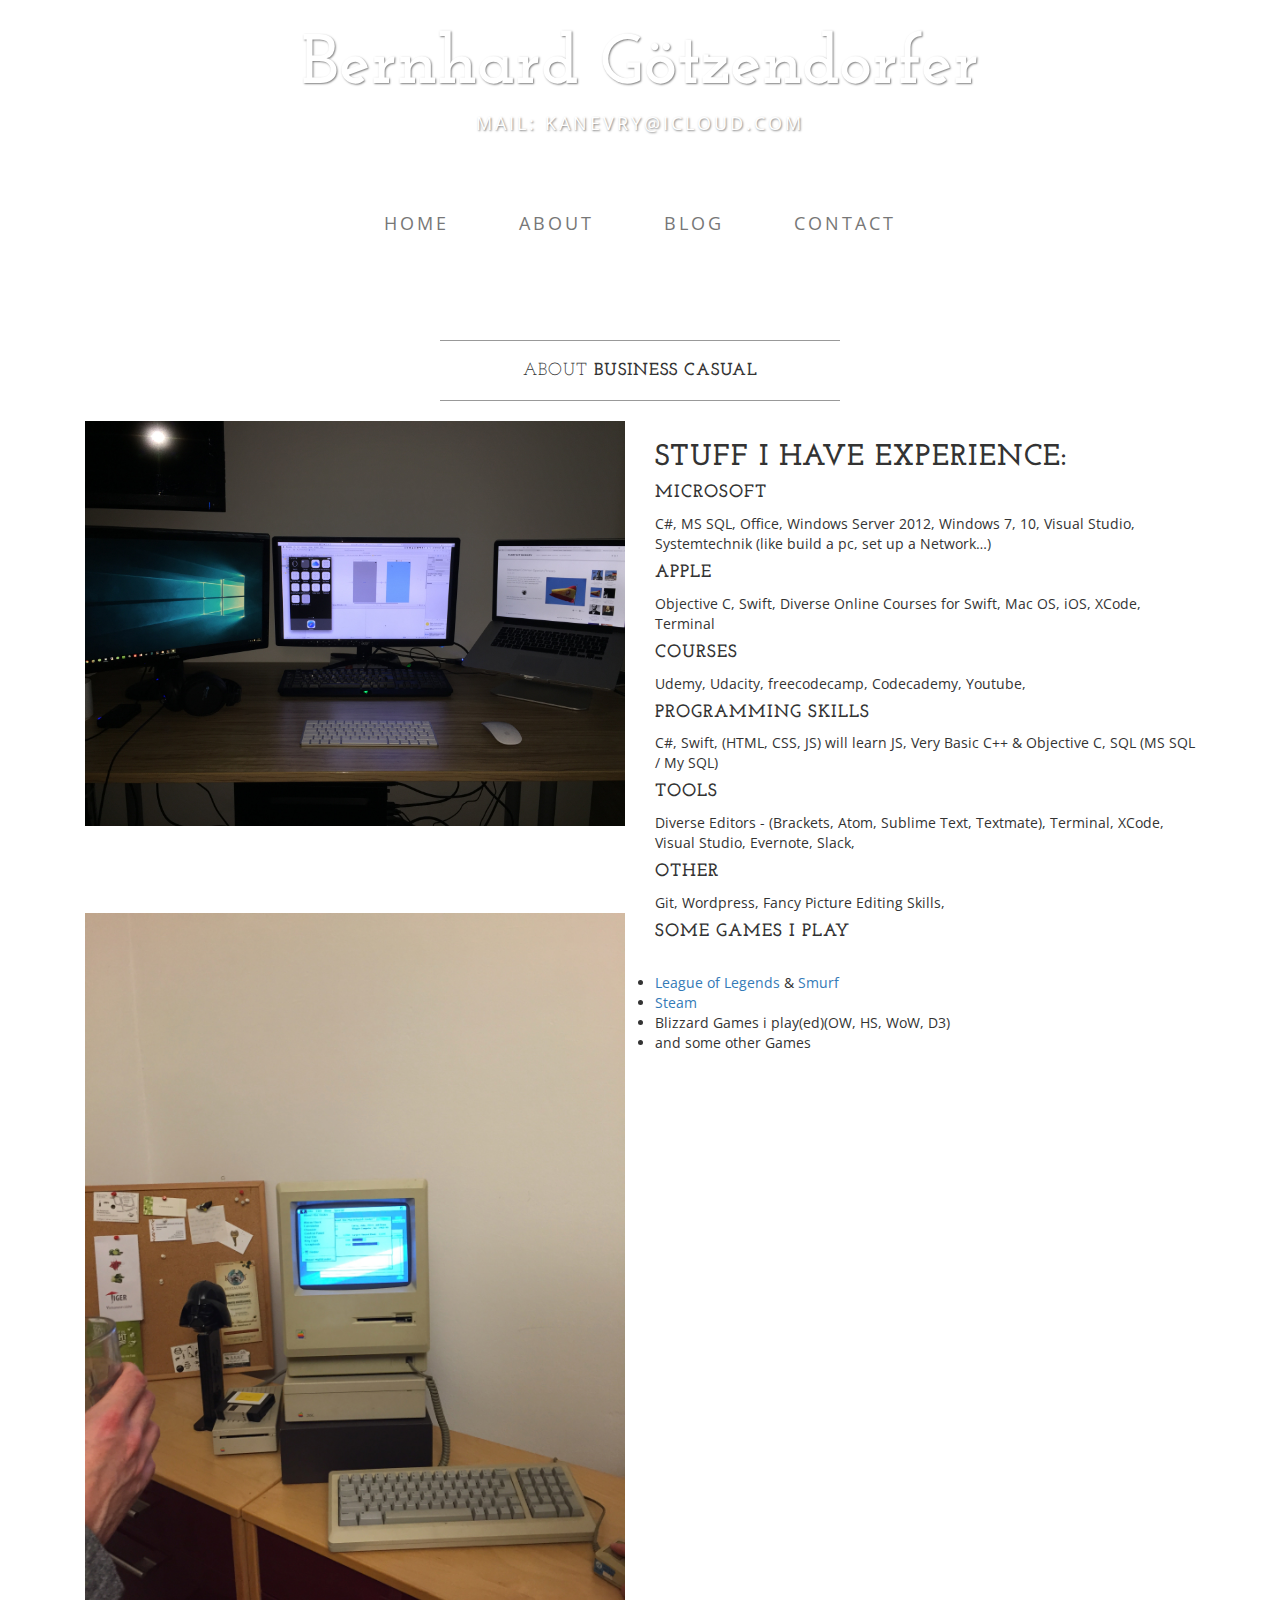
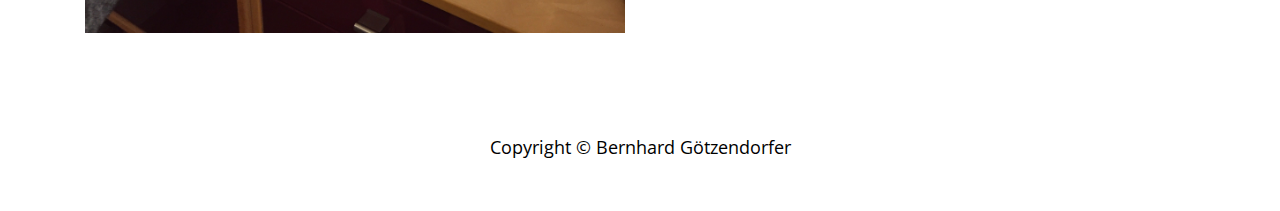
==== about.html @ b005442d "Work in progress" ====
<!DOCTYPE html>
<html lang="en">

<head>

    <meta charset="utf-8">
    <meta http-equiv="X-UA-Compatible" content="IE=edge">
    <meta name="viewport" content="width=device-width, initial-scale=1">
    <meta name="description" content="">
    <meta name="author" content="">

    <title>Bernhard Götzendorfer</title>

    <!-- Bootstrap Core CSS -->
    <link href="css/bootstrap.min.css" rel="stylesheet">

    <!-- Custom CSS -->
    <link href="css/business-casual.css" rel="stylesheet">

    <!-- Fonts -->
    <link href="http://fonts.googleapis.com/css?family=Open+Sans:300italic,400italic,600italic,700italic,800italic,400,300,600,700,800" rel="stylesheet" type="text/css">
    <link href="http://fonts.googleapis.com/css?family=Josefin+Slab:100,300,400,600,700,100italic,300italic,400italic,600italic,700italic" rel="stylesheet" type="text/css">

    <!-- HTML5 Shim and Respond.js IE8 support of HTML5 elements and media queries -->
    <!-- WARNING: Respond.js doesn't work if you view the page via file:// -->
    <!--[if lt IE 9]>
        <script src="https://oss.maxcdn.com/libs/html5shiv/3.7.0/html5shiv.js"></script>
        <script src="https://oss.maxcdn.com/libs/respond.js/1.4.2/respond.min.js"></script>
    <![endif]-->

</head>

<body>

    <div class="brand">Bernhard Götzendorfer</div>
    <div class="address-bar">Mail: Kanevry@icloud.com</div>

    <!-- Navigation -->
    <nav class="navbar navbar-default" role="navigation">
        <div class="container">
            <!-- Brand and toggle get grouped for better mobile display -->
            <div class="navbar-header">
                <button type="button" class="navbar-toggle" data-toggle="collapse" data-target="#bs-example-navbar-collapse-1">
                    <span class="sr-only">Toggle navigation</span>
                    <span class="icon-bar"></span>
                    <span class="icon-bar"></span>
                    <span class="icon-bar"></span>
                </button>
                <!-- navbar-brand is hidden on larger screens, but visible when the menu is collapsed -->
                <a class="navbar-brand" href="index.html">Bernhard Götzendorfer</a>
            </div>
            <!-- Collect the nav links, forms, and other content for toggling -->
            <div class="collapse navbar-collapse" id="bs-example-navbar-collapse-1">
                <ul class="nav navbar-nav">
                    <li>
                        <a href="index.html">Home</a>
                    </li>
                    <li>
                        <a href="about.html">About</a>
                    </li>
                    <li>
                        <a href="blog.html">Blog</a>
                    </li>
                    <li>
                        <a href="contact.html">Contact</a>
                    </li>
                </ul>
            </div>
            <!-- /.navbar-collapse -->
        </div>
        <!-- /.container -->
    </nav>

    <div class="container">

        <div class="row">
            <div class="box">
                <div class="col-lg-12">
                    <hr>
                    <h2 class="intro-text text-center">About
                        <strong>business casual</strong>
                    </h2>
                    <hr>
                </div>
                <div class="col-md-6">
                    <img class="img-responsive img-border-left" src="img/slide-3.jpg" alt="">
                </div>
                <div class="col-md-6">
                    <h2>Stuff I have experience:</h2>

                    <h4>Microsoft</h4>
                    C#, MS SQL, Office, Windows Server 2012, Windows 7, 10, Visual Studio, Systemtechnik  (like build a pc, set up a Network…)
                    <br>
                    <h4>Apple</h4>
                    Objective C, Swift, Diverse Online Courses for Swift, Mac OS, iOS, XCode, Terminal
                    <br>
                    <h4>Courses</h4>
                    Udemy, Udacity, freecodecamp, Codecademy, Youtube,
                    <br>
                    <h4>Programming Skills</h4>
                    C#, Swift, (HTML, CSS, JS) will learn JS, Very Basic C++ &amp; Objective C, SQL (MS SQL / My SQL)
                    <br>
                    <h4>Tools</h4>
                    Diverse Editors - (Brackets, Atom, Sublime Text, Textmate), Terminal, XCode, Visual Studio, Evernote, Slack,
                    <br>
                    <h4>Other</h4>
                    Git, Wordpress, Fancy Picture Editing Skills,

                </div>
                <div class="clearfix"></div>

                 <div class="col-md-6">
                    <img class="img-responsive img-border-right" src="img/slide-1.jpg" alt="">
                </div>
                <div class="col-md-6">
                    <h4>Some Games i play</h4><br>

                    <li><a href="http://www.lolking.net/summoner/euw/23547182" target="_blank">League of Legends</a> &amp; <a href="http://www.lolking.net/summoner/euw/49654407" target="_blank">Smurf</a>
                    <li><a href="http://steamcommunity.com/profiles/76561198051565620" target="_blank">Steam</a>
                    <li>Blizzard Games i play(ed)(OW, HS, WoW, D3)
                    <li> and some other Games
                </div>
                <div class="clearfix"></div>


            </div>
        </div>

        <!--
        <div class="row">
            <div class="box">
                <div class="col-lg-12">
                    <hr>
                    <h2 class="intro-text text-center">Our
                        <strong>Team</strong>
                    </h2>
                    <hr>
                </div>
                <div class="col-sm-4 text-center">
                    <img class="img-responsive" src="http://placehold.it/750x450" alt="">
                    <h3>John Smith
                        <small>Job Title</small>
                    </h3>
                </div>
                <div class="col-sm-4 text-center">
                    <img class="img-responsive" src="http://placehold.it/750x450" alt="">
                    <h3>John Smith
                        <small>Job Title</small>
                    </h3>
                </div>
                <div class="col-sm-4 text-center">
                    <img class="img-responsive" src="http://placehold.it/750x450" alt="">
                    <h3>John Smith
                        <small>Job Title</small>
                    </h3>
                </div>
                <div class="clearfix"></div>
            </div>
        </div>
    -->
    </div>
    <!-- /.container -->

    <footer>
        <div class="container">
            <div class="row">
                <div class="col-lg-12 text-center">
                    <p>Copyright &copy; Bernhard Götzendorfer</p>
                </div>
            </div>
        </div>
    </footer>

    <!-- jQuery -->
    <script src="js/jquery.js"></script>

    <!-- Bootstrap Core JavaScript -->
    <script src="js/bootstrap.min.js"></script>

</body>

</html>
---- css/business-casual.css ----
/*!
 * Start Bootstrap - Business Casual Bootstrap Theme (http://startbootstrap.com)
 * Code licensed under the Apache License v2.0.
 * For details, see http://www.apache.org/licenses/LICENSE-2.0.
 */

body {
    font-family: "Open Sans","Helvetica Neue",Helvetica,Arial,sans-serif;
    background: url('../img/bg.jpg') no-repeat center center fixed;
    -webkit-background-size: cover;
    -moz-background-size: cover;
    background-size: cover;
    -o-background-size: cover;
}

h1,
h2,
h3,
h4,
h5,
h6 {
    text-transform: uppercase;
    font-family: "Josefin Slab","Helvetica Neue",Helvetica,Arial,sans-serif;
    font-weight: 700;
    letter-spacing: 1px;
}

p {
    font-size: 1.25em;
    line-height: 1.6;
    color: #000;
}

hr {
    max-width: 400px;
    border-color: #999999;
}

.brand,
.address-bar {
    display: none;
}

.navbar-brand {
    text-transform: uppercase;
    font-weight: 900;
    letter-spacing: 2px;
}

.navbar-nav {
    text-transform: uppercase;
    font-weight: 400;
    letter-spacing: 3px;
}

.img-full {
    min-width: 100%;
}

.brand-before,
.brand-name {
    text-transform: capitalize;
}

.brand-before {
    margin: 15px 0;
}

.brand-name {
    margin: 0;
    font-size: 4em;
}

.tagline-divider {
    margin: 15px auto 3px;
    max-width: 250px;
    border-color: #999999;
}

.box {
    margin-bottom: 20px;
    padding: 30px 15px;
    background: #fff;
    background: rgba(255,255,255,0.9);
}

.intro-text {
    text-transform: uppercase;
    font-size: 1.25em;
    font-weight: 400;
    letter-spacing: 1px;
}

.img-border {
    float: none;
    margin: 0 auto 0;
    border: #999999 solid 1px;
}

.img-left {
    float: none;
    margin: 0 auto 0;
}

.img-right {
    float: right;
    margin: 80 auto 80;
}


footer {
    background: #fff;
    background: rgba(255,255,255,0.9);
}

footer p {
    margin: 0;
    padding: 50px 0;
}

@media screen and (min-width:768px) {
    .brand {
        display: inherit;
        margin: 0;
        padding: 30px 0 10px;
        text-align: center;
        text-shadow: 1px 1px 2px rgba(0,0,0,0.5);
        font-family: "Josefin Slab","Helvetica Neue",Helvetica,Arial,sans-serif;
        font-size: 5em;
        font-weight: 700;
        line-height: normal;
        color: #fff;
    }

    .top-divider {
        margin-top: 0;
    }

    .img-left {
        float: left;
        margin-right: 25px;
    }

    .address-bar {
        display: inherit;
        margin: 0;
        padding: 0 0 40px;
        text-align: center;
        text-shadow: 1px 1px 2px rgba(0,0,0,0.5);
        text-transform: uppercase;
        font-size: 1.25em;
        font-weight: 400;
        letter-spacing: 3px;
        color: #fff;
    }

    .navbar {
        border-radius: 0;
    }

    .navbar-header {
        display: none;
    }

    .navbar {
        min-height: 0;
    }

    .navbar-default {
        border: none;
        background: #fff;
        background: rgba(255,255,255,0.9);
    }

    .nav>li>a {
        padding: 35px;
    }

    .navbar-nav>li>a {
        line-height: normal;
    }

    .navbar-nav {
        display: table;
        float: none;
        margin: 0 auto;
        table-layout: fixed;
        font-size: 1.25em;
    }
}

@media screen and (min-width:1200px) {
    .box:after {
        content: '';
        display: table;
        clear: both;
    }
}
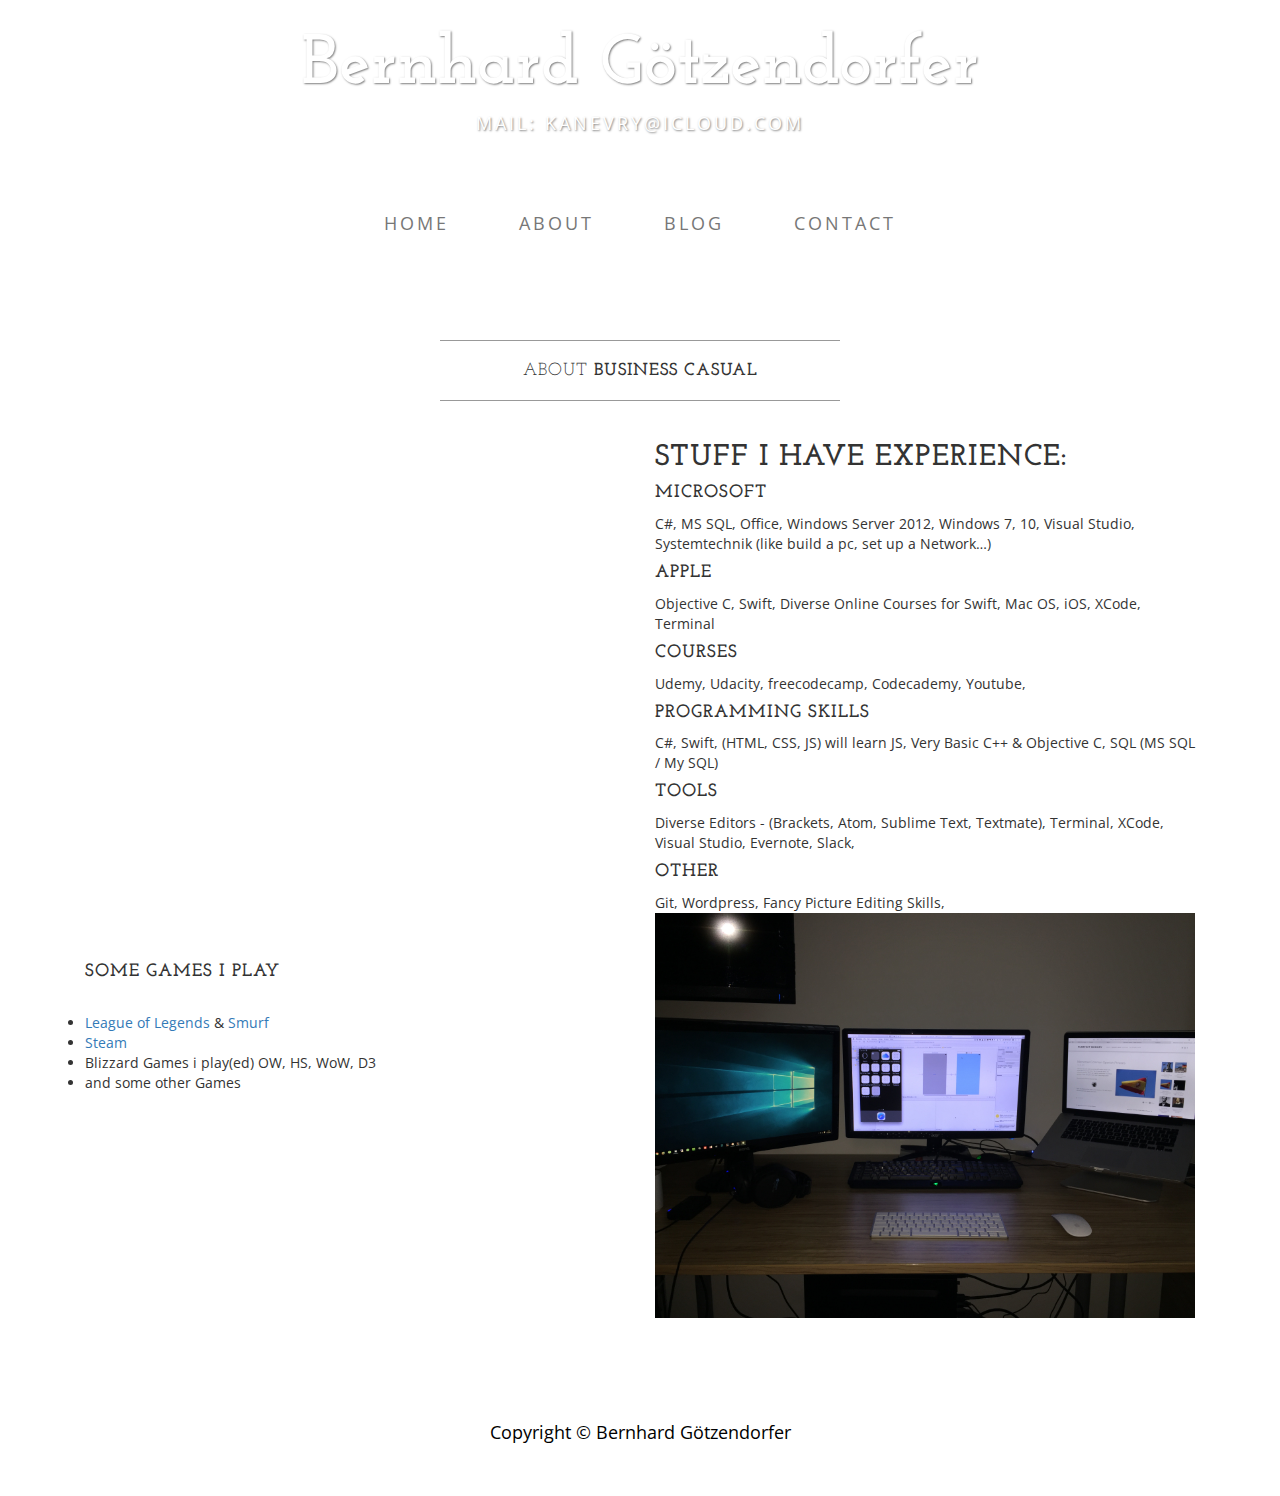
==== commit b2b0786f: "Content changes" ====
--- a/about.html
+++ b/about.html
@@ -83,7 +83,7 @@
                     <hr>
                 </div>
                 <div class="col-md-6">
-                    <img class="img-responsive img-border-left" src="img/slide-3.jpg" alt="">
+                    <img class="img-responsive img-border-left" src="img/AppleComp.jpg" alt="">
                 </div>
                 <div class="col-md-6">
                     <h2>Stuff I have experience:</h2>
@@ -108,18 +108,18 @@
 
                 </div>
                 <div class="clearfix"></div>
-
-                 <div class="col-md-6">
-                    <img class="img-responsive img-border-right" src="img/slide-1.jpg" alt="">
-                </div>
-                <div class="col-md-6">
+                <div class="col-md-6"> <br><br>
                     <h4>Some Games i play</h4><br>
 
                     <li><a href="http://www.lolking.net/summoner/euw/23547182" target="_blank">League of Legends</a> &amp; <a href="http://www.lolking.net/summoner/euw/49654407" target="_blank">Smurf</a>
                     <li><a href="http://steamcommunity.com/profiles/76561198051565620" target="_blank">Steam</a>
-                    <li>Blizzard Games i play(ed)(OW, HS, WoW, D3)
+                    <li>Blizzard Games i play(ed) OW, HS, WoW, D3
                     <li> and some other Games
                 </div>
+                 <div class="col-md-6">
+                    <img class="img-responsive text-center" src="img/slide-3.jpg" alt="">
+                </div>
+              
                 <div class="clearfix"></div>
 
 
--- a/css/business-casual.css
+++ b/css/business-casual.css
@@ -103,8 +103,8 @@
 }
 
 .img-right {
-    float: right;
-    margin: 80 auto 80;
+    float: left;
+    margin: 0 auto 0;
 }
 
 
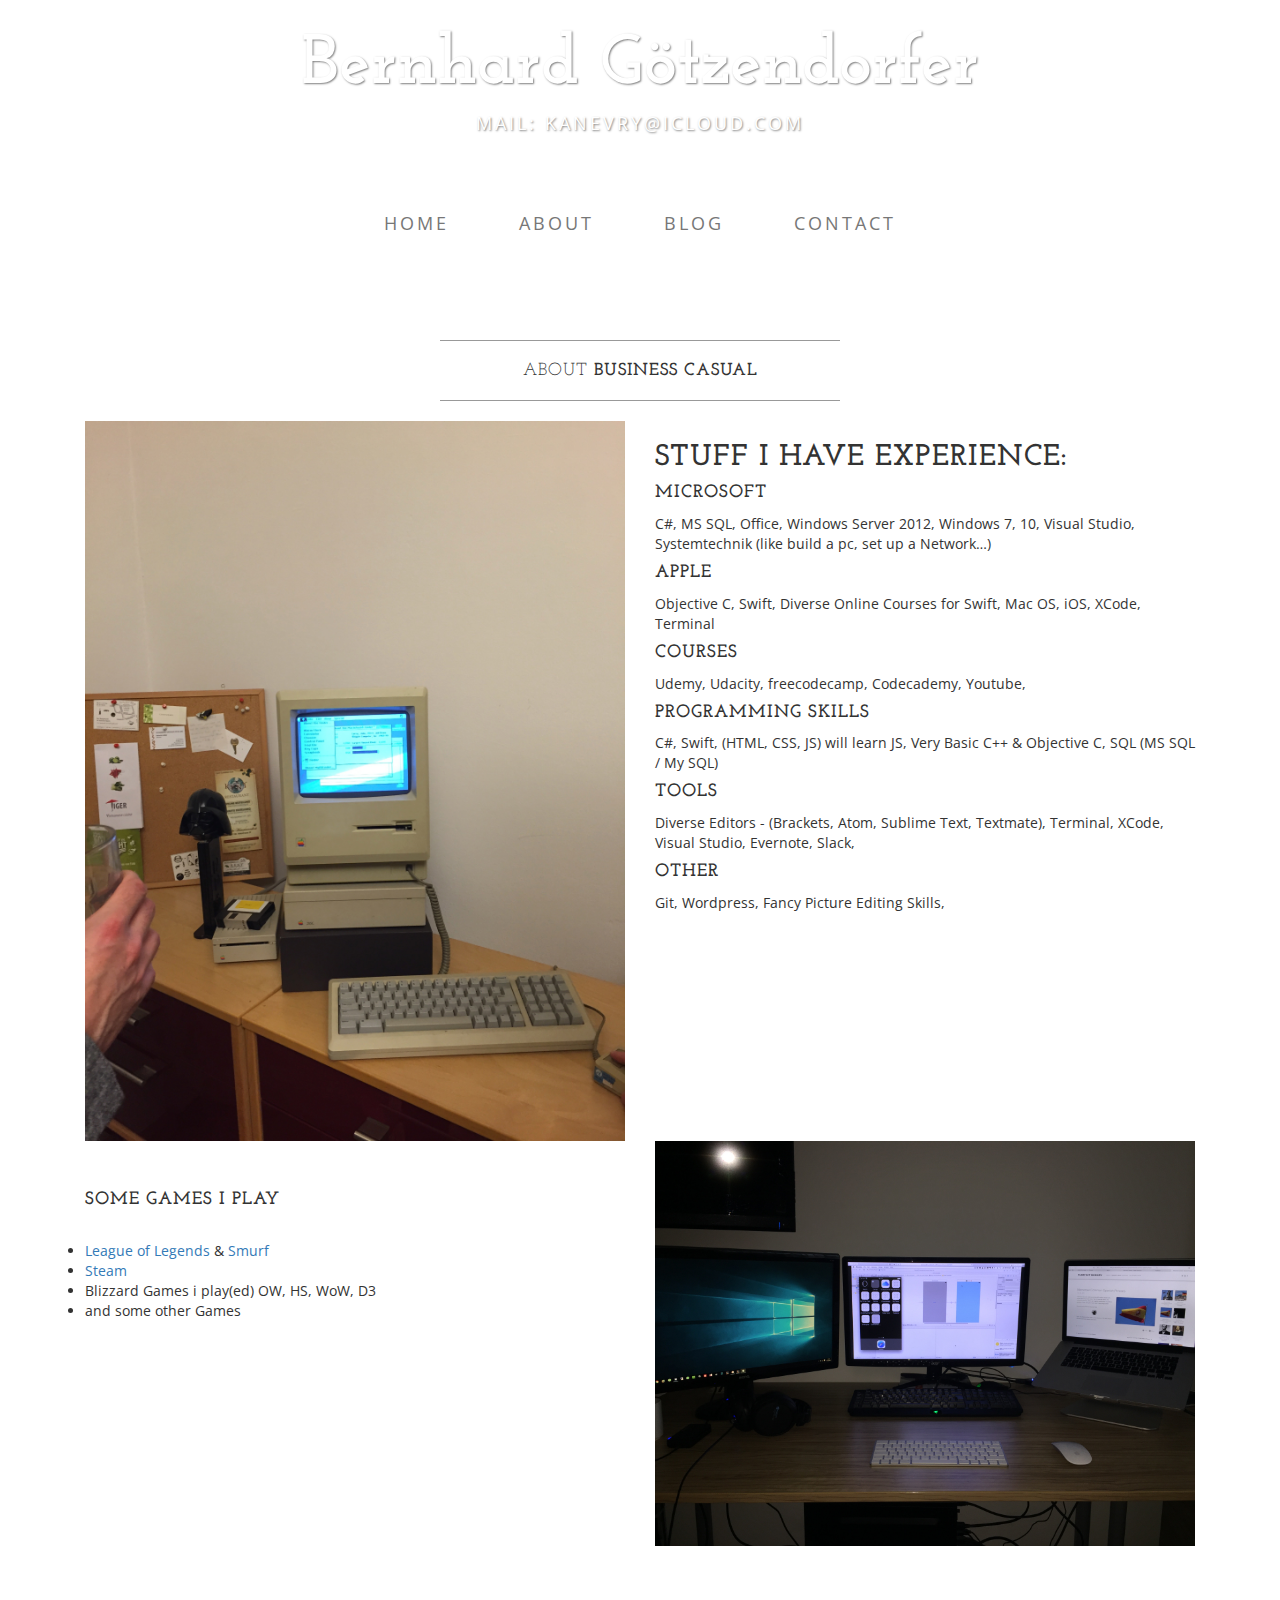
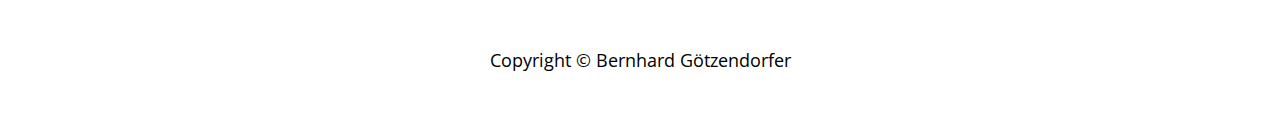
==== commit 1f3a5494: "whoops" ====
--- a/about.html
+++ b/about.html
@@ -83,7 +83,7 @@
                     <hr>
                 </div>
                 <div class="col-md-6">
-                    <img class="img-responsive img-border-left" src="img/AppleComp.jpg" alt="">
+                    <img class="img-responsive img-border-left" src="img/appleComp.jpg" alt="">
                 </div>
                 <div class="col-md-6">
                     <h2>Stuff I have experience:</h2>
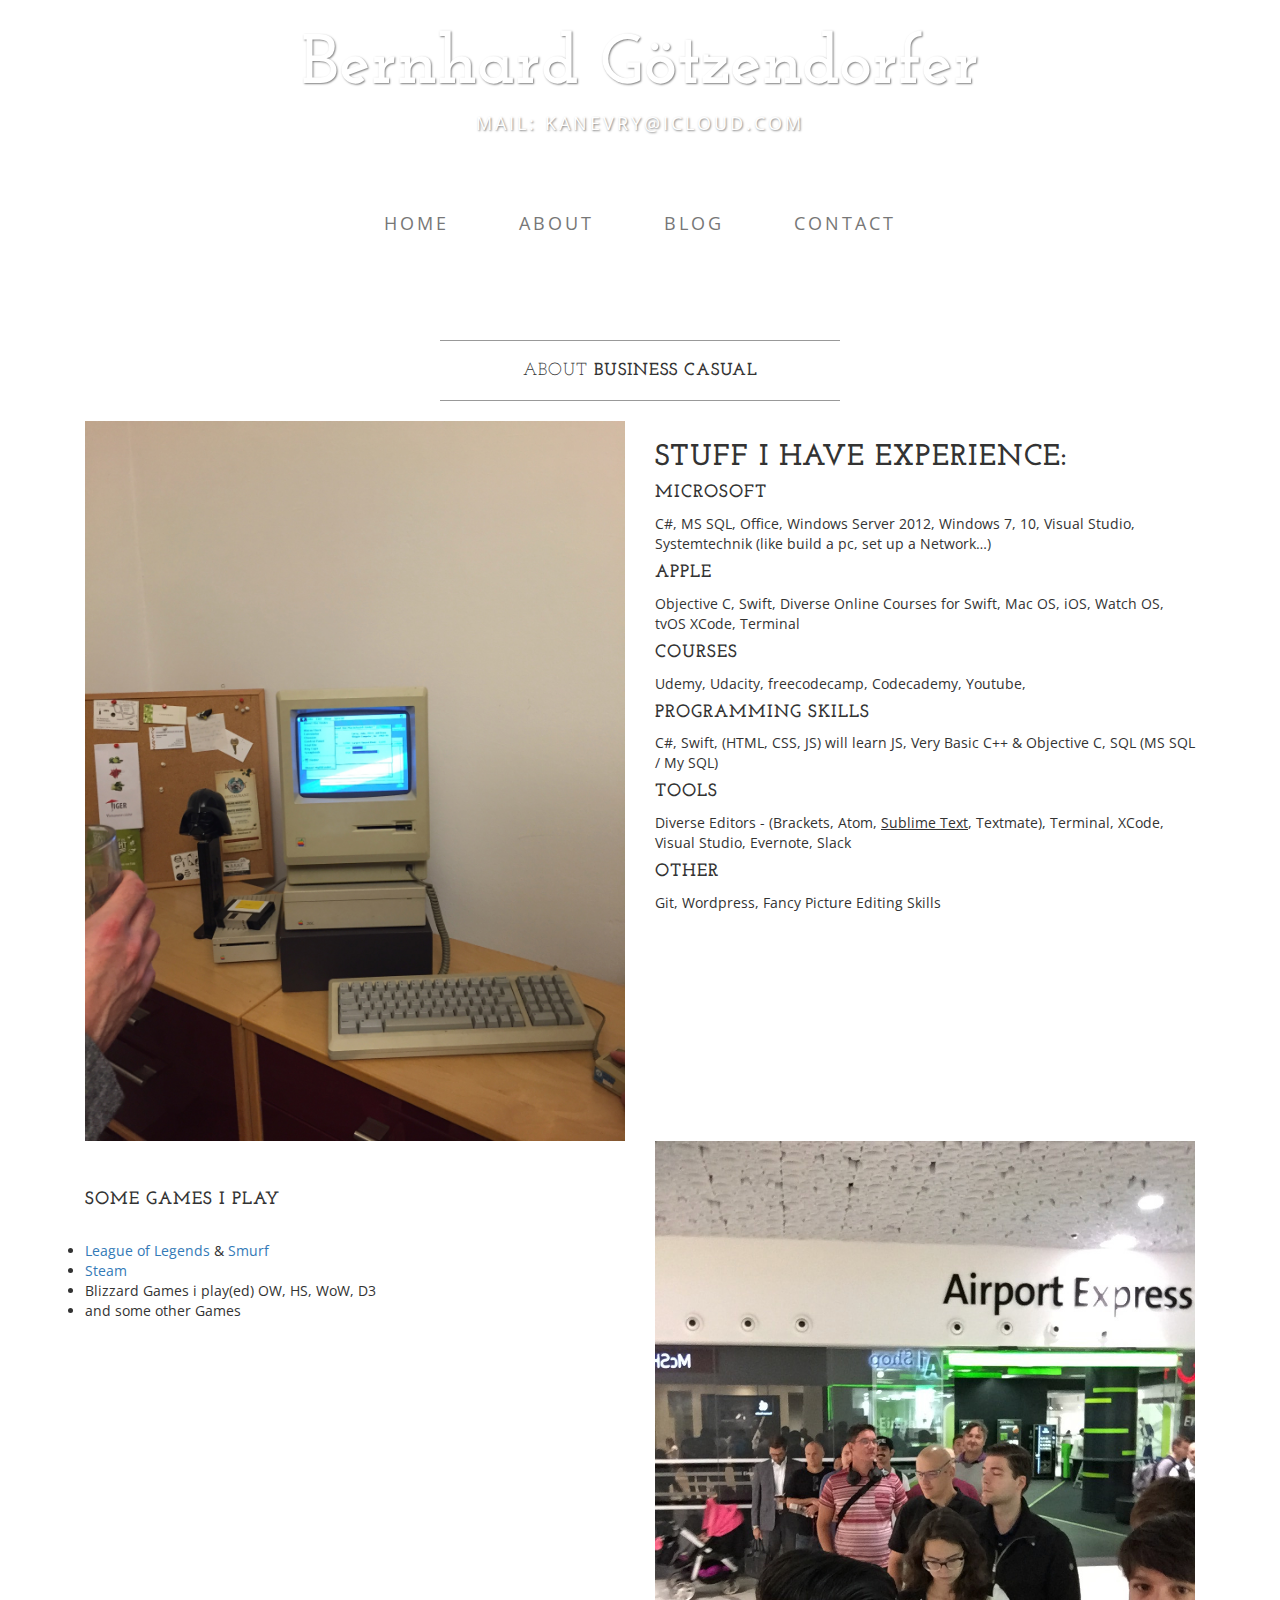
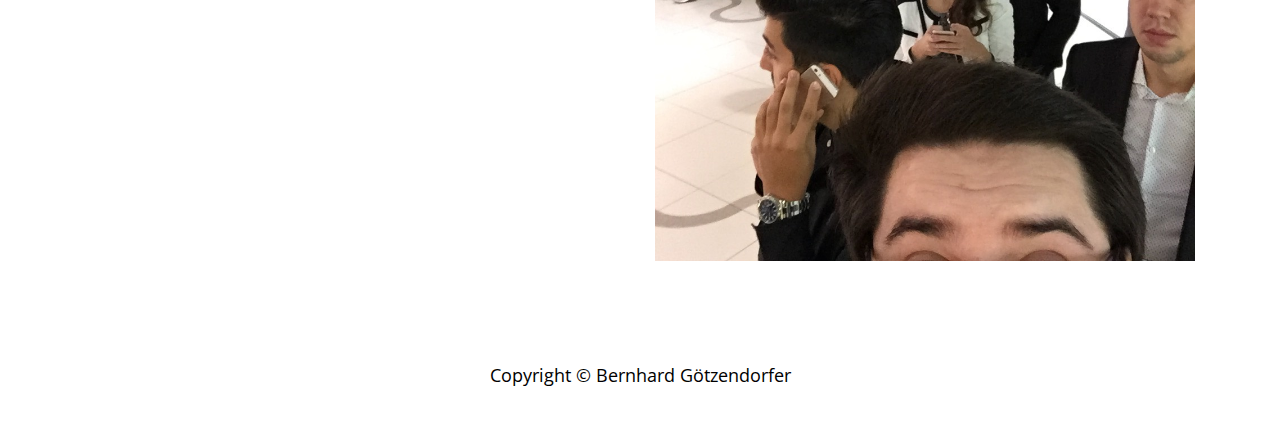
==== commit 7ddece2d: "renamed pictures" ====
--- a/about.html
+++ b/about.html
@@ -92,7 +92,7 @@
                     C#, MS SQL, Office, Windows Server 2012, Windows 7, 10, Visual Studio, Systemtechnik  (like build a pc, set up a Network…)
                     <br>
                     <h4>Apple</h4>
-                    Objective C, Swift, Diverse Online Courses for Swift, Mac OS, iOS, XCode, Terminal
+                    Objective C, Swift, Diverse Online Courses for Swift, Mac OS, iOS, Watch OS, tvOS XCode, Terminal
                     <br>
                     <h4>Courses</h4>
                     Udemy, Udacity, freecodecamp, Codecademy, Youtube,
@@ -101,10 +101,10 @@
                     C#, Swift, (HTML, CSS, JS) will learn JS, Very Basic C++ &amp; Objective C, SQL (MS SQL / My SQL)
                     <br>
                     <h4>Tools</h4>
-                    Diverse Editors - (Brackets, Atom, Sublime Text, Textmate), Terminal, XCode, Visual Studio, Evernote, Slack,
+                    Diverse Editors - (Brackets, Atom, <u>Sublime Text</u>, Textmate), Terminal, XCode, Visual Studio, Evernote, Slack
                     <br>
                     <h4>Other</h4>
-                    Git, Wordpress, Fancy Picture Editing Skills,
+                    Git, Wordpress, Fancy Picture Editing Skills
 
                 </div>
                 <div class="clearfix"></div>
@@ -125,39 +125,6 @@
 
             </div>
         </div>
-
-        <!--
-        <div class="row">
-            <div class="box">
-                <div class="col-lg-12">
-                    <hr>
-                    <h2 class="intro-text text-center">Our
-                        <strong>Team</strong>
-                    </h2>
-                    <hr>
-                </div>
-                <div class="col-sm-4 text-center">
-                    <img class="img-responsive" src="http://placehold.it/750x450" alt="">
-                    <h3>John Smith
-                        <small>Job Title</small>
-                    </h3>
-                </div>
-                <div class="col-sm-4 text-center">
-                    <img class="img-responsive" src="http://placehold.it/750x450" alt="">
-                    <h3>John Smith
-                        <small>Job Title</small>
-                    </h3>
-                </div>
-                <div class="col-sm-4 text-center">
-                    <img class="img-responsive" src="http://placehold.it/750x450" alt="">
-                    <h3>John Smith
-                        <small>Job Title</small>
-                    </h3>
-                </div>
-                <div class="clearfix"></div>
-            </div>
-        </div>
-    -->
     </div>
     <!-- /.container -->
 
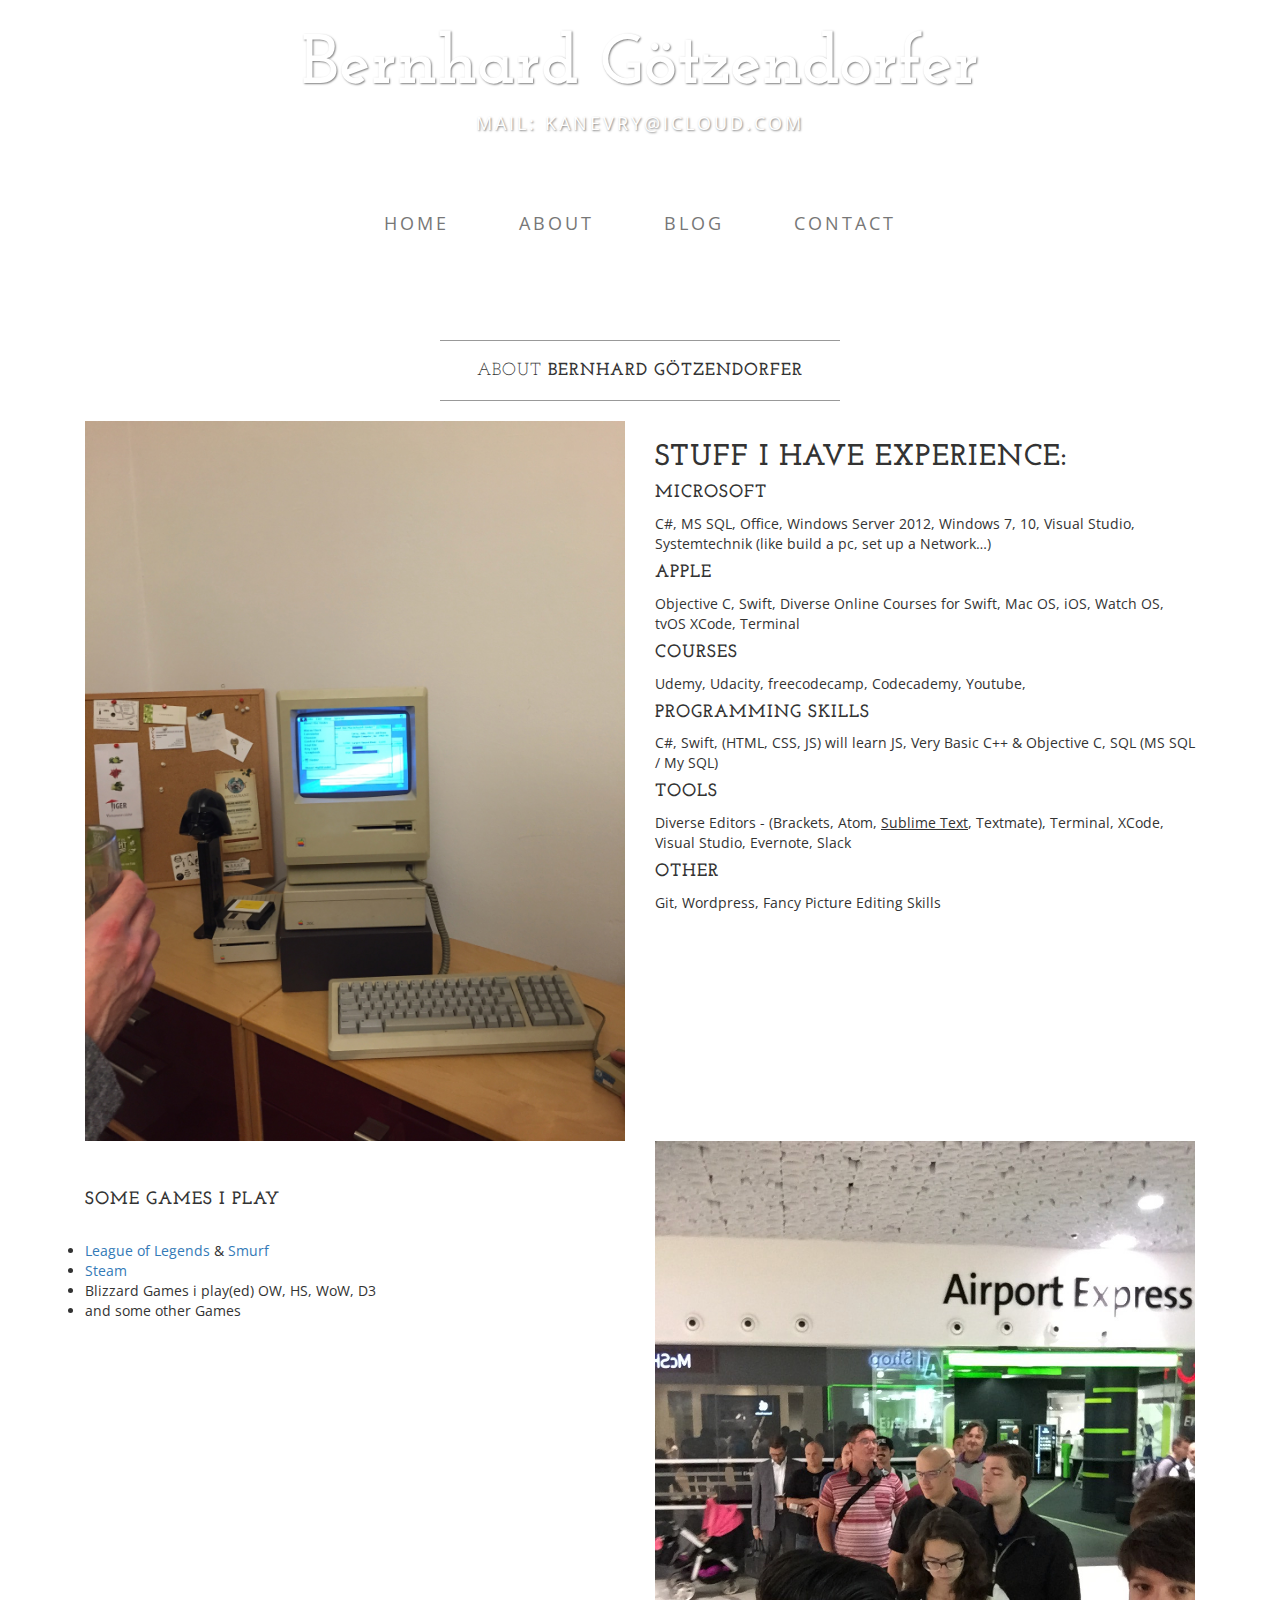
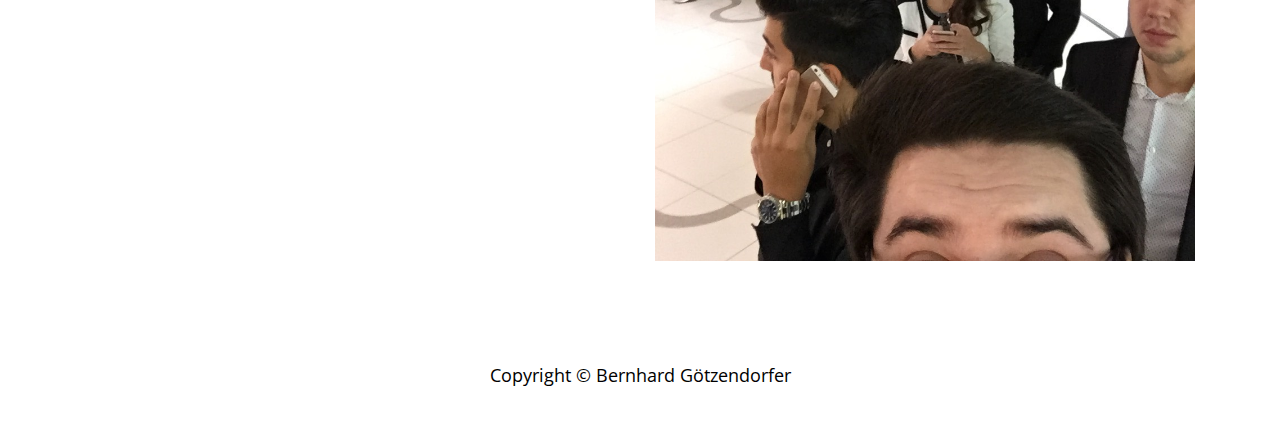
==== commit 9cfa6c2c: "renaming" ====
--- a/about.html
+++ b/about.html
@@ -78,7 +78,7 @@
                 <div class="col-lg-12">
                     <hr>
                     <h2 class="intro-text text-center">About
-                        <strong>business casual</strong>
+                        <strong>Bernhard Götzendorfer</strong>
                     </h2>
                     <hr>
                 </div>
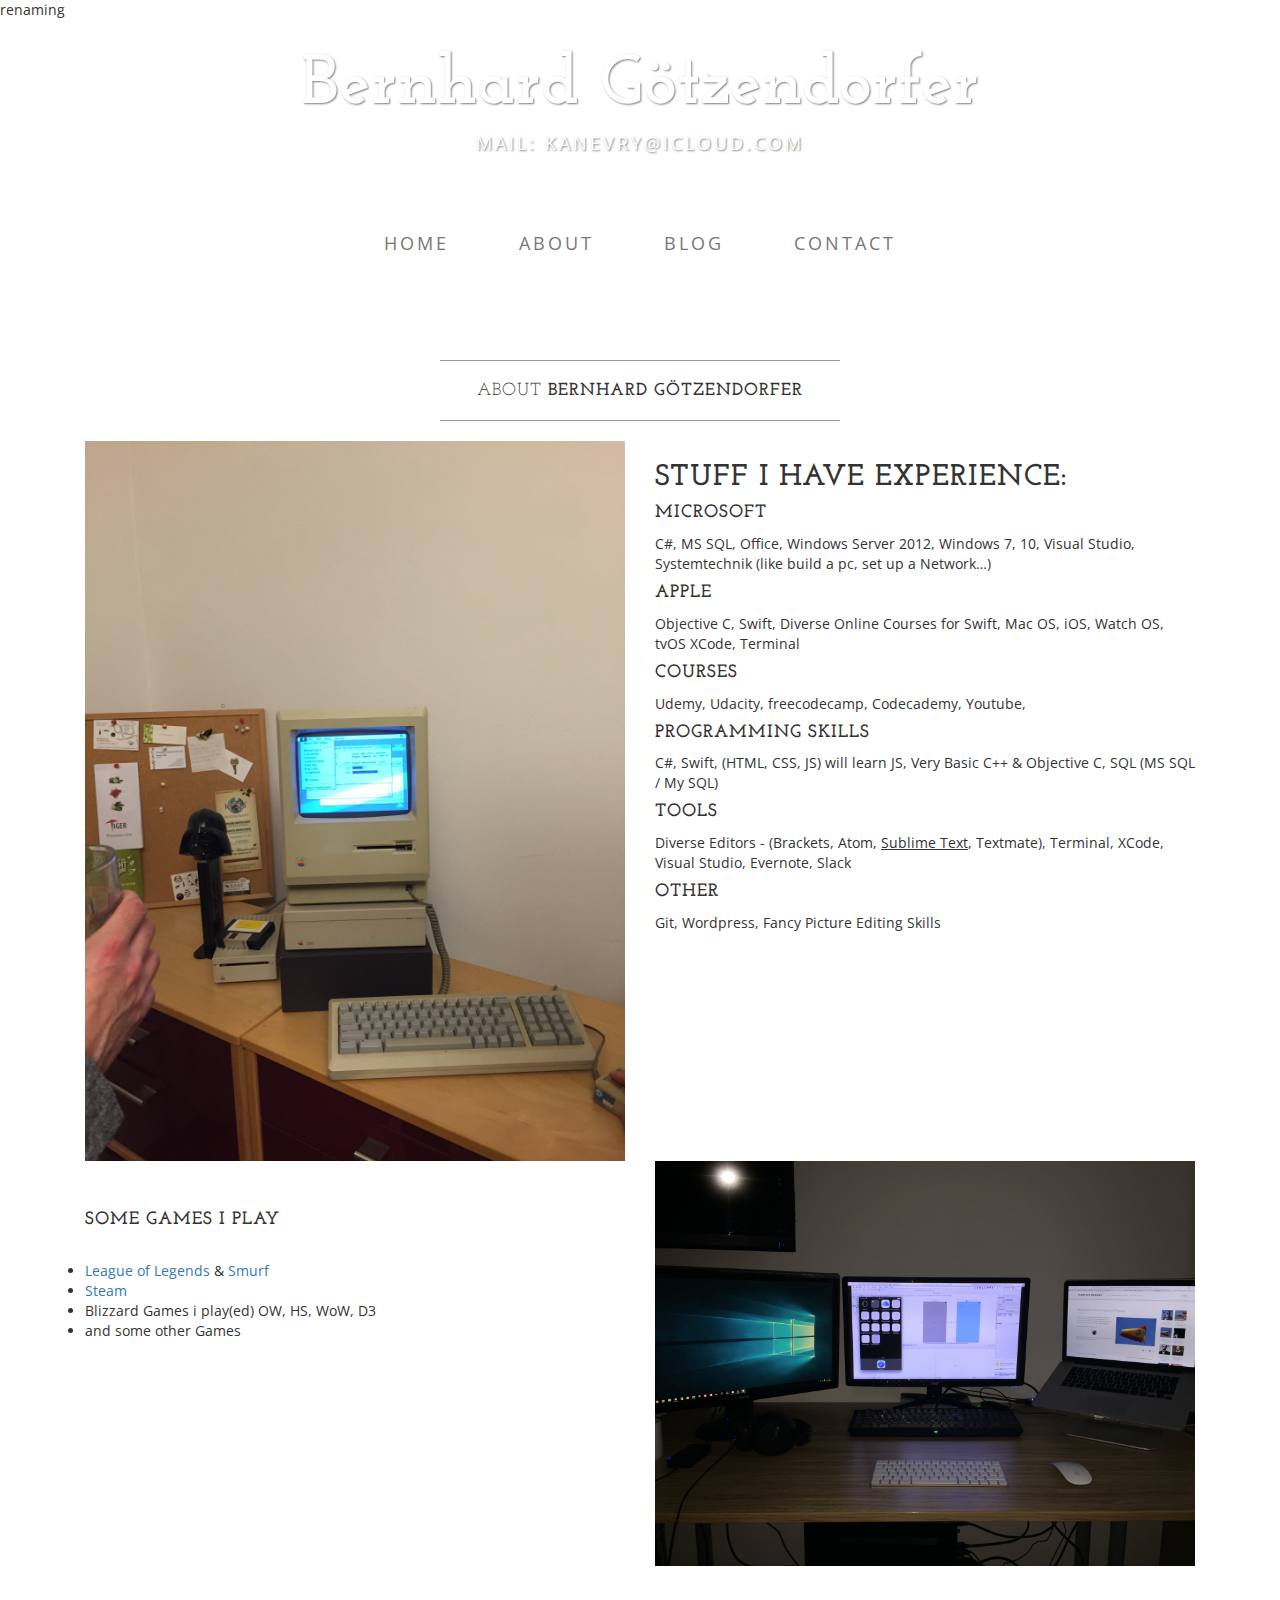
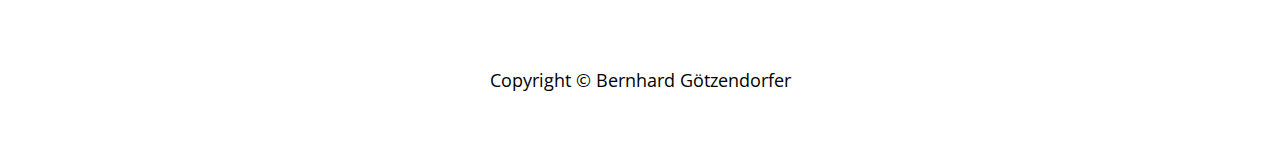
==== commit 9cb6d7aa: "wrong image at about" ====
--- a/about.html
+++ b/about.html
@@ -31,7 +31,7 @@
 </head>
 
 <body>
-
+renaming
     <div class="brand">Bernhard Götzendorfer</div>
     <div class="address-bar">Mail: Kanevry@icloud.com</div>
 
@@ -117,7 +117,7 @@
                     <li> and some other Games
                 </div>
                  <div class="col-md-6">
-                    <img class="img-responsive text-center" src="img/slide-3.jpg" alt="">
+                    <img class="img-responsive text-center" src="img/slide-1.jpg" alt="">
                 </div>
               
                 <div class="clearfix"></div>
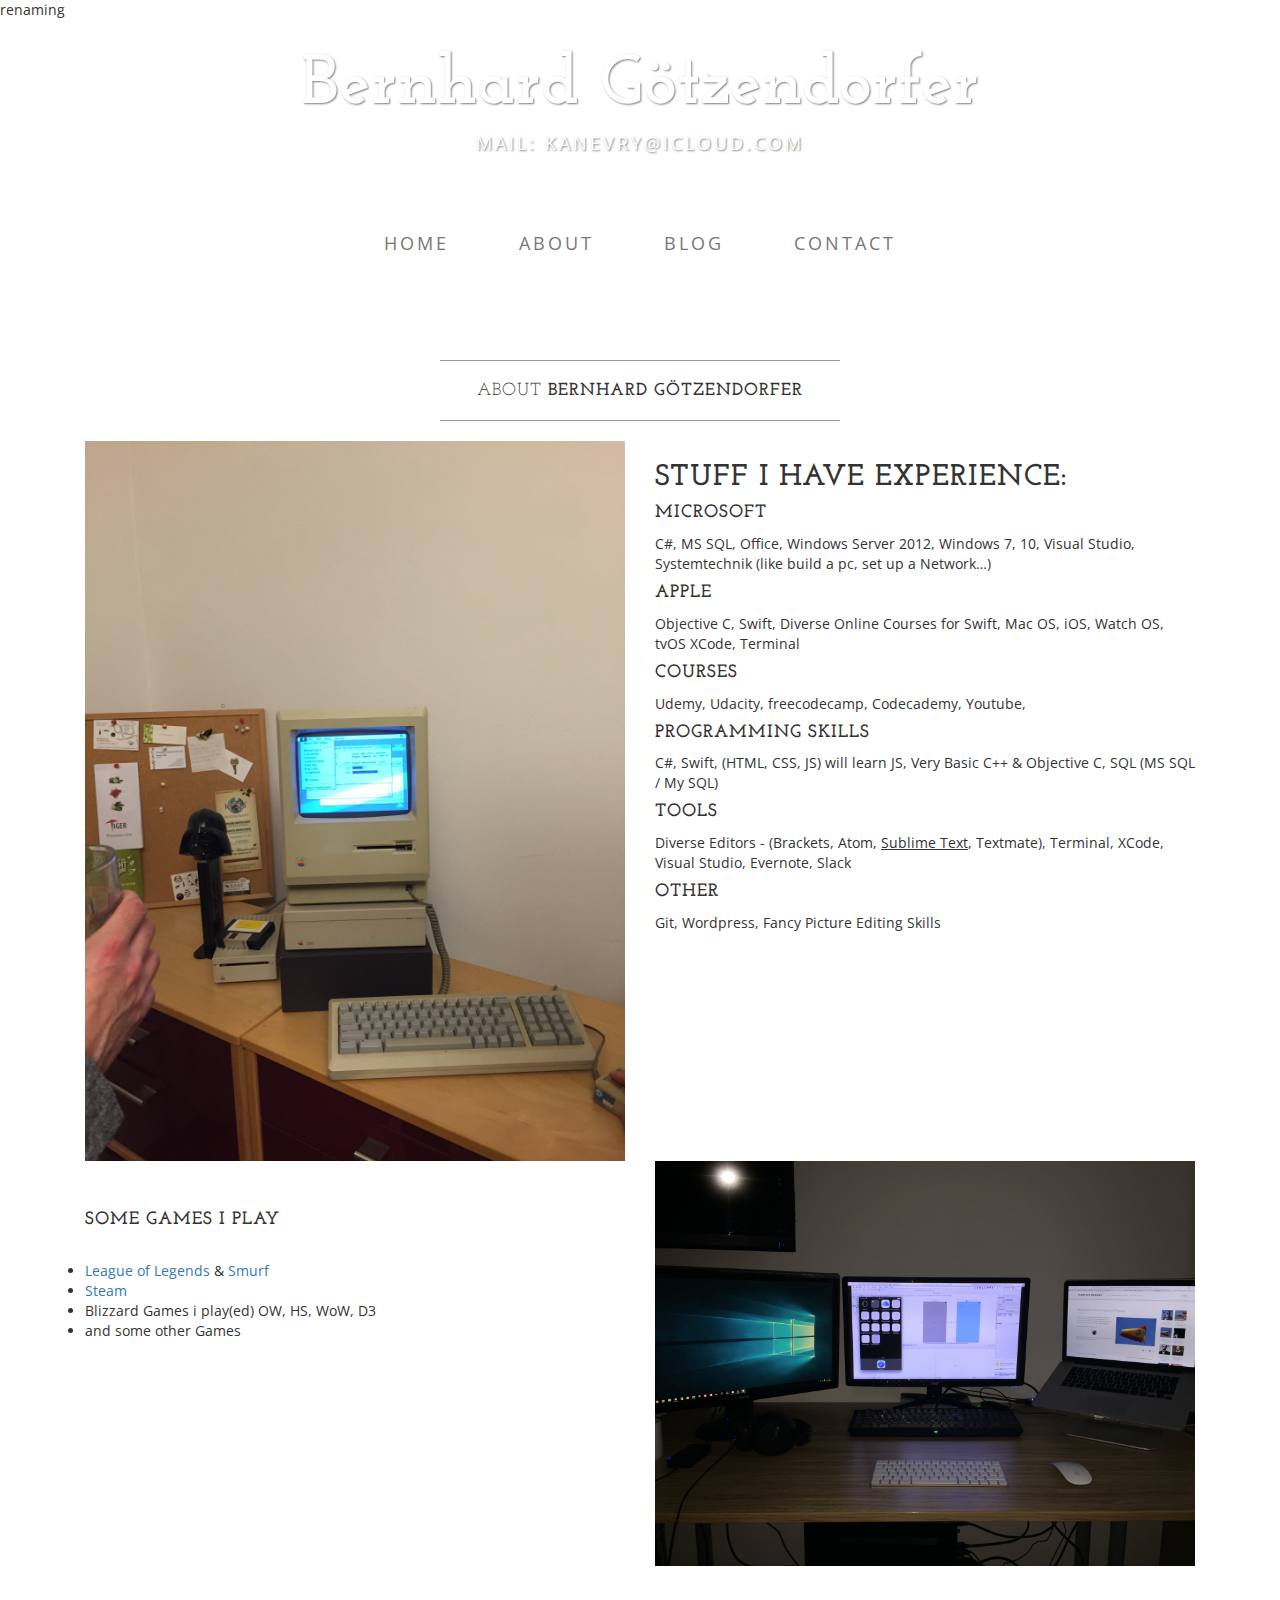
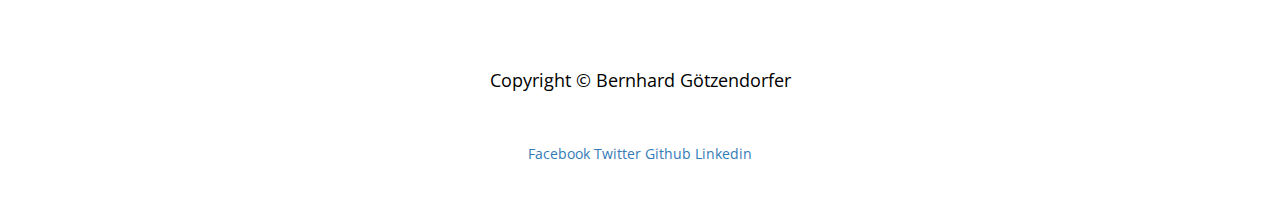
==== commit 776989fe: "Added and removed several things" ====
--- a/about.html
+++ b/about.html
@@ -133,6 +133,11 @@
             <div class="row">
                 <div class="col-lg-12 text-center">
                     <p>Copyright &copy; Bernhard Götzendorfer</p>
+                    <a href="https://www.facebook.com/profile.php?id=100011636506246" target="_blank">Facebook</a>
+                            <a href="https://twitter.com/_Kanevry" target="_blank">Twitter</a>
+                            <a href="https://github.com/BernhardGoetzendorfer" target="_blank">Github</a>
+                            <a href="https://www.linkedin.com/in/bernhard-götzendorfer-b78488112?trk=nav_responsive_tab_profile_pic" target="_blank">Linkedin</a>
+                            <br><br><br><br>
                 </div>
             </div>
         </div>
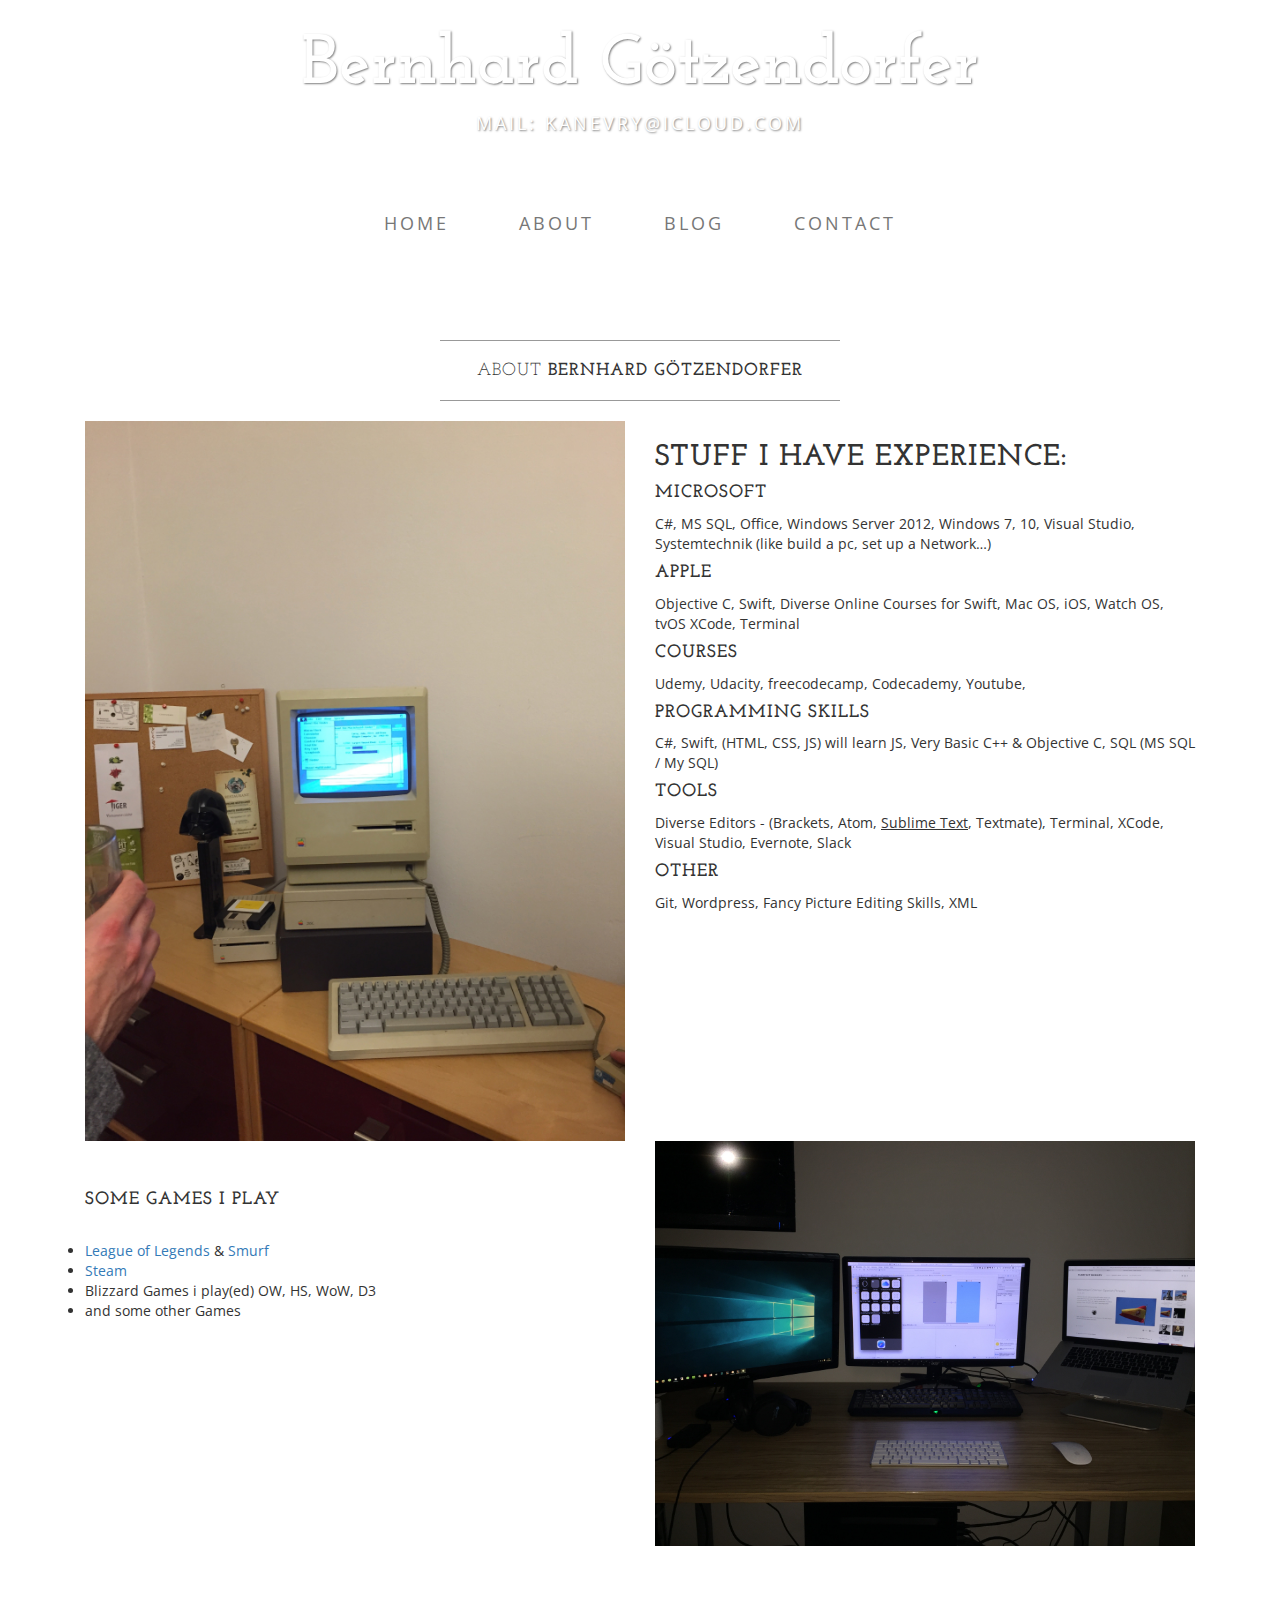
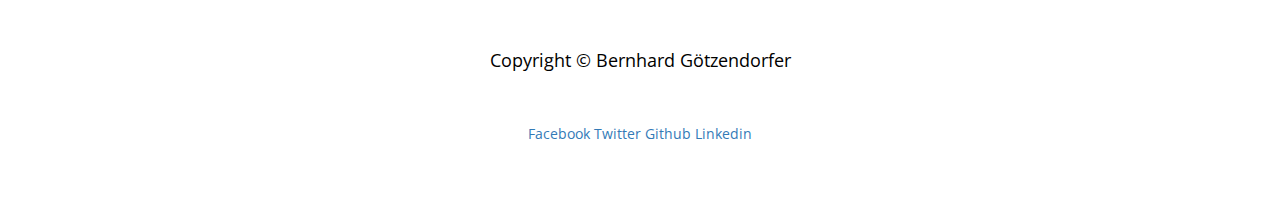
==== commit f1eb6715: "removed renaming" ====
--- a/about.html
+++ b/about.html
@@ -31,7 +31,6 @@
 </head>
 
 <body>
-renaming
     <div class="brand">Bernhard Götzendorfer</div>
     <div class="address-bar">Mail: Kanevry@icloud.com</div>
 
@@ -104,7 +103,7 @@
                     Diverse Editors - (Brackets, Atom, <u>Sublime Text</u>, Textmate), Terminal, XCode, Visual Studio, Evernote, Slack
                     <br>
                     <h4>Other</h4>
-                    Git, Wordpress, Fancy Picture Editing Skills
+                    Git, Wordpress, Fancy Picture Editing Skills, XML
 
                 </div>
                 <div class="clearfix"></div>
